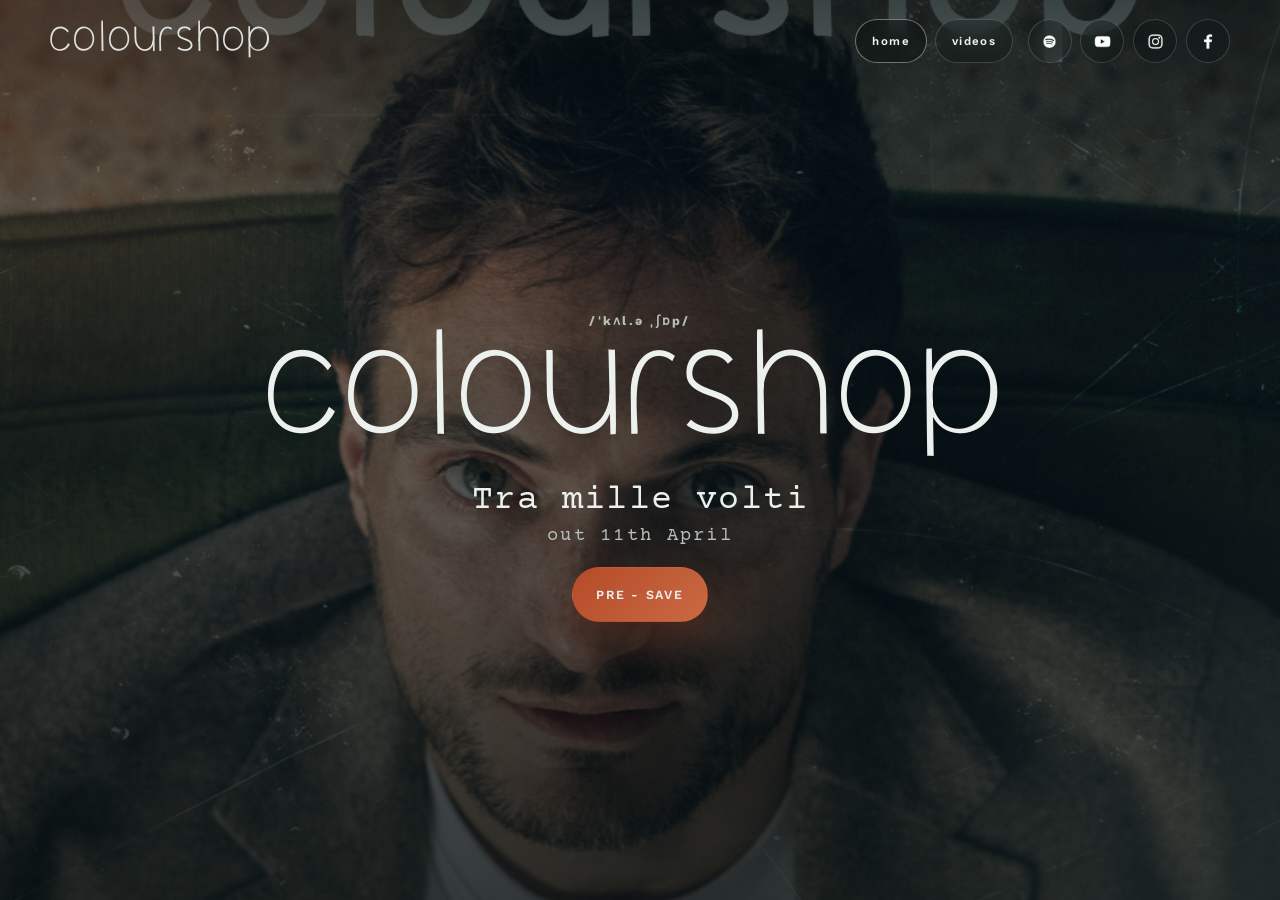
==== index.html @ e6c07dda "Initial commit" ====
<!doctype html>
<html lang="en">
  <head>
    <meta charset="utf-8">
    <meta name="viewport" content="width=device-width, initial-scale=1">
    <title>colourshop</title>
    <meta
      name="description"
      content="Official website for Colourshop. Listen, watch the videos, and follow on Spotify, YouTube, Instagram, and Facebook."
    >
    <meta property="og:title" content="colourshop">
    <meta
      property="og:description"
      content="Official website for Colourshop. Listen, watch the videos, and follow on Spotify, YouTube, Instagram, and Facebook."
    >
    <meta property="og:type" content="website">
    <meta property="og:image" content="assets/background.png">
    <link rel="icon" type="image/png" sizes="32x32" href="assets/favicon.png">
    <link rel="icon" href="assets/favicon.ico">
    <link rel="apple-touch-icon" href="assets/apple-touch-icon.png">
    <link rel="preconnect" href="https://fonts.googleapis.com">
    <link rel="preconnect" href="https://fonts.gstatic.com" crossorigin>
    <link
      href="https://fonts.googleapis.com/css2?family=Courier+Prime:wght@400;700&family=Work+Sans:wght@400;500;600;700&display=swap"
      rel="stylesheet"
    >
    <link rel="stylesheet" href="styles.css">
    <script src="site-data.js" defer></script>
    <script src="app.js" defer></script>
  </head>
  <body data-page="home">
    <div class="page-shell">
      <div class="page-background" aria-hidden="true"></div>
      <div class="page-wash" aria-hidden="true"></div>

      <header class="site-header">
        <a class="brand-mark js-brand-mark" href="index.html" aria-label="Go to home">colourshop</a>
        <div class="header-tools">
          <nav class="site-nav" aria-label="Primary">
            <a class="nav-link is-current" href="index.html">home</a>
            <a class="nav-link" href="videos.html">videos</a>
          </nav>
          <nav class="social-nav" aria-label="Social links">
            <ul class="social-list" id="social-list"></ul>
          </nav>
        </div>
      </header>

      <main class="home-grid" id="top">
        <section class="hero-copy">
          <p class="phonetic" id="hero-phonetic">/ˈskrambl/</p>

          <h1 class="hero-title" id="artist-name">colourshop</h1>
          <div class="release-inline" id="release-inline" hidden>
            <p class="release-inline-title" id="release-title">Tra mille volti</p>
            <p class="release-inline-date" id="release-date">out 11th April</p>
          </div>
          <div class="hero-actions">
            <a class="button button-primary" id="listen-link" href="#">pre - save </a>
<!--            <a class="button button-secondary" id="video-page-link" href="videos.html">watch videos</a>-->
            <p class="listen-note" id="listen-note" hidden></p>
          </div>
        </section>

<!--        <aside class="video-panel" aria-labelledby="video-panel-title">-->
<!--          <div class="video-panel-head">-->
<!--            <p class="panel-kicker">Watch</p>-->
<!--            <h2 class="panel-title" id="video-panel-title">Selected videos</h2>-->
<!--          </div>-->
<!--          <ul class="video-preview-list" id="video-preview-list"></ul>-->
<!--        </aside>-->
      </main>
    </div>
  </body>
</html>
---- styles.css ----
:root {
  --background-image: url("assets/background.png");
  --bg-950: #081114;
  --bg-900: #111a1d;
  --bg-850: #152225;
  --text-100: #edf1ee;
  --text-200: #d6dcd8;
  --text-300: #b8c0bc;
  --sage-500: #72817b;
  --rust-500: #b54a29;
  --rust-400: #ca6a43;
  --panel-fill: rgba(9, 15, 16, 0.58);
  --panel-border: rgba(237, 241, 238, 0.18);
  --shadow: 0 30px 80px rgba(0, 0, 0, 0.42);
  color-scheme: dark;
}

@font-face {
  font-family: "CAF Brewery";
  src: url("assets/fonts/caf-brewery.woff2") format("woff2");
  font-display: swap;
}

*,
*::before,
*::after {
  box-sizing: border-box;
}

html {
  scroll-behavior: smooth;
}

body {
  margin: 0;
  min-height: 100vh;
  font-family: "Work Sans", sans-serif;
  color: var(--text-100);
  background: var(--bg-950);
}

a {
  color: inherit;
}

.page-shell {
  position: relative;
  min-height: 100dvh;
  overflow: hidden;
}

.page-background,
.page-wash {
  position: fixed;
  inset: 0;
  pointer-events: none;
}

.page-background {
  background-image:
    linear-gradient(
      180deg,
      rgba(7, 12, 13, 0.76) 0%,
      rgba(8, 13, 14, 0.46) 24%,
      rgba(8, 14, 15, 0.82) 100%
    ),
    var(--background-image);
  background-position: center 34%;
  background-repeat: no-repeat;
  background-size: cover;
  transform: scale(1.06);
}

.page-wash {
  background:
    radial-gradient(circle at top left, rgba(202, 106, 67, 0.22), transparent 34%),
    radial-gradient(circle at bottom right, rgba(114, 129, 123, 0.16), transparent 28%);
}

.site-header {
  position: relative;
  z-index: 2;
  display: flex;
  align-items: center;
  justify-content: space-between;
  gap: 1.5rem;
  width: min(1180px, calc(100vw - 2.4rem));
  margin: 0 auto;
  padding: 1.2rem 0 0;
}

.brand-mark {
  text-decoration: none;
  font-family: "CAF Brewery", serif;
  font-size: clamp(2.3rem, 3.2vw, 3.6rem);
  line-height: 1;
  letter-spacing: 0.08em;
  text-transform: lowercase;
  color: rgba(237, 241, 238, 0.92);
}

.header-tools {
  display: flex;
  align-items: center;
  justify-content: flex-end;
  flex-wrap: wrap;
  gap: 0.9rem;
}

.site-nav {
  display: flex;
  align-items: center;
  gap: 0.5rem;
}

.nav-link,
.social-link {
  border: 1px solid rgba(237, 241, 238, 0.18);
  background: rgba(8, 13, 14, 0.24);
  backdrop-filter: blur(12px);
  transition:
    transform 180ms ease,
    border-color 180ms ease,
    background-color 180ms ease;
}

.nav-link {
  display: inline-flex;
  align-items: center;
  justify-content: center;
  min-height: 2.75rem;
  padding: 0.75rem 1rem;
  border-radius: 999px;
  text-decoration: none;
  text-transform: lowercase;
  letter-spacing: 0.12em;
  font-size: 0.72rem;
  font-weight: 600;
  color: var(--text-100);
}

.nav-link.is-current {
  border-color: rgba(237, 241, 238, 0.42);
  background: rgba(8, 13, 14, 0.42);
}

.nav-link:hover,
.nav-link:focus-visible,
.social-link:hover,
.social-link:focus-visible {
  transform: translateY(-1px);
  border-color: rgba(237, 241, 238, 0.42);
  background: rgba(8, 13, 14, 0.42);
}

.social-list {
  display: flex;
  flex-wrap: wrap;
  gap: 0.55rem;
  list-style: none;
  margin: 0;
  padding: 0;
}

.social-link {
  display: inline-flex;
  align-items: center;
  justify-content: center;
  width: 2.75rem;
  height: 2.75rem;
  border-radius: 999px;
  text-decoration: none;
}

.social-link img {
  width: 1.2rem;
  height: 1.2rem;
  object-fit: contain;
}

.home-grid,
.video-page {
  position: relative;
  z-index: 2;
  width: min(1180px, calc(100vw - 2.4rem));
  margin: 0 auto;
}

.home-grid {
  display: grid;
  place-items: center;
  min-height: calc(100dvh - 5.5rem);
  padding: 2rem 0 2.2rem;
}

.video-page {
  padding: 2rem 0 2.4rem;
}

.hero-copy {
  max-width: 60rem;
  padding: 0;
  text-align: center;
}

.phonetic,
.eyebrow,
.panel-kicker,
.video-preview-meta,
.video-card-meta {
  letter-spacing: 0.18em;
}

.phonetic {
  margin: 0 0 0.45rem;
  font-size: 0.78rem;
  font-weight: 700;
  color: var(--text-300);
}

.eyebrow,
.panel-kicker {
  margin: 0 0 1rem;
  font-size: 0.74rem;
  color: var(--text-300);
}

.hero-title,
.page-title,
.panel-title {
  margin: 0;
  font-family: "CAF Brewery", serif;
  font-weight: 400;
  line-height: 0.9;
  letter-spacing: 0.06em;
  text-transform: lowercase;
}

.hero-title {
  font-size: clamp(4.8rem, 12vw, 8.8rem);
  text-wrap: balance;
}

.release-inline {
  margin: 1.1rem 0 0;
}

.release-inline-title,
.release-inline-date {
  margin: 0;
  font-family: "Courier Prime", "Courier New", monospace;
  font-weight: 400;
  text-transform: none;
}

.release-inline-title {
  font-size: clamp(1.5rem, 3vw, 2.2rem);
  letter-spacing: 0.04em;
  color: var(--text-100);
}

.release-inline-date {
  margin-top: 0.3rem;
  font-size: clamp(0.98rem, 1.8vw, 1.18rem);
  letter-spacing: 0.12em;
  color: var(--text-300);
}

.page-title {
  font-size: clamp(4rem, 9vw, 6rem);
}

.panel-title {
  font-size: 2.2rem;
}

.hero-text {
  max-width: 34rem;
  margin: 1.15rem 0 0;
  margin-inline: auto;
  font-size: 1rem;
  line-height: 1.75;
  color: var(--text-200);
}

.page-text {
  max-width: 40rem;
  margin: 1rem 0 0;
  font-size: 1rem;
  line-height: 1.75;
  color: var(--text-200);
}

.hero-actions {
  display: flex;
  flex-wrap: wrap;
  justify-content: center;
  gap: 0.85rem;
  margin-top: 1.35rem;
}

.button {
  display: inline-flex;
  align-items: center;
  justify-content: center;
  min-height: 3.4rem;
  padding: 0.9rem 1.45rem;
  border-radius: 999px;
  border: 1px solid transparent;
  text-decoration: none;
  text-transform: uppercase;
  letter-spacing: 0.14em;
  font-size: 0.78rem;
  font-weight: 600;
  color: var(--text-100);
  transition:
    transform 180ms ease,
    border-color 180ms ease,
    box-shadow 180ms ease,
    filter 180ms ease,
    background-color 180ms ease;
}

.button-primary {
  background: linear-gradient(135deg, var(--rust-500), var(--rust-400));
  box-shadow: 0 18px 40px rgba(181, 74, 41, 0.28);
}

.button-secondary {
  border-color: rgba(237, 241, 238, 0.2);
  background: rgba(8, 13, 14, 0.24);
  backdrop-filter: blur(12px);
}

.button:hover,
.button:focus-visible {
  transform: translateY(-1px);
}

.button-primary:hover,
.button-primary:focus-visible {
  box-shadow: 0 22px 50px rgba(181, 74, 41, 0.34);
  filter: saturate(1.06);
}

.button-secondary:hover,
.button-secondary:focus-visible {
  border-color: rgba(237, 241, 238, 0.42);
  background: rgba(8, 13, 14, 0.42);
}

.button.is-disabled {
  cursor: not-allowed;
  opacity: 0.8;
  pointer-events: none;
}

.listen-note {
  flex-basis: 100%;
  max-width: 26rem;
  margin: 0.8rem 0 0;
  margin-inline: auto;
  font-size: 0.88rem;
  line-height: 1.6;
  text-align: center;
  color: var(--text-300);
}

.video-panel {
  padding: 1.4rem;
  border: 1px solid var(--panel-border);
  border-radius: 1.6rem;
  background: var(--panel-fill);
  backdrop-filter: blur(18px) saturate(130%);
  box-shadow: var(--shadow);
}

.video-panel-head {
  margin-bottom: 1rem;
}

.video-preview-list {
  display: grid;
  gap: 0.75rem;
  list-style: none;
  margin: 0;
  padding: 0;
}

.video-preview-link {
  display: grid;
  gap: 0.35rem;
  padding: 0.95rem 1rem;
  border: 1px solid rgba(237, 241, 238, 0.12);
  border-radius: 1.1rem;
  text-decoration: none;
  background: rgba(255, 255, 255, 0.03);
  transition:
    transform 180ms ease,
    border-color 180ms ease,
    background-color 180ms ease;
}

.video-preview-link:hover,
.video-preview-link:focus-visible {
  transform: translateX(3px);
  border-color: rgba(202, 106, 67, 0.55);
  background: rgba(255, 255, 255, 0.06);
}

.video-preview-title,
.video-card-title {
  margin: 0;
  font-size: 1rem;
  font-weight: 600;
  line-height: 1.45;
}

.video-preview-meta,
.video-card-meta {
  margin: 0;
  font-size: 0.68rem;
  text-transform: uppercase;
  color: var(--text-300);
}

.video-page-copy {
  max-width: 40rem;
  margin-bottom: 1.45rem;
}

.video-grid {
  display: grid;
  grid-template-columns: repeat(2, minmax(0, 1fr));
  gap: 1.3rem;
}

.video-card {
  overflow: hidden;
  border: 1px solid var(--panel-border);
  border-radius: 1.45rem;
  background: var(--panel-fill);
  backdrop-filter: blur(18px) saturate(130%);
  box-shadow: var(--shadow);
}

.video-card-body {
  display: grid;
  gap: 0.55rem;
  padding: 1rem 1rem 0.85rem;
}

.video-card-link {
  display: inline-flex;
  width: fit-content;
  text-decoration: none;
  text-transform: uppercase;
  letter-spacing: 0.14em;
  font-size: 0.68rem;
  color: var(--rust-400);
}

.video-frame {
  aspect-ratio: 16 / 9;
  border-top: 1px solid rgba(237, 241, 238, 0.1);
  background: #000;
}

.video-frame iframe {
  width: 100%;
  height: 100%;
  border: 0;
}

.sr-only {
  position: absolute;
  width: 1px;
  height: 1px;
  padding: 0;
  margin: -1px;
  overflow: hidden;
  clip: rect(0, 0, 0, 0);
  white-space: nowrap;
  border: 0;
}

@media (max-width: 960px) {
  .site-header {
    flex-direction: column;
    align-items: flex-start;
  }

  .header-tools {
    justify-content: flex-start;
  }

  .home-grid {
    align-items: start;
    min-height: auto;
    padding: 1.5rem 0 2rem;
  }

  .hero-copy {
    max-width: none;
    padding-top: 1rem;
  }

  .video-panel {
    width: 100%;
  }

  .video-grid {
    grid-template-columns: 1fr;
  }
}

@media (max-width: 640px) {
  .site-header,
  .home-grid,
  .video-page {
    width: min(100vw - 1.4rem, 100%);
  }

  .site-header {
    padding-top: 1rem;
  }

  .site-nav,
  .social-list {
    gap: 0.5rem;
  }

  .nav-link {
    min-height: 2.55rem;
    padding-inline: 0.85rem;
    font-size: 0.68rem;
  }

  .social-link {
    width: 2.55rem;
    height: 2.55rem;
  }

  .social-link img {
    width: 1.05rem;
    height: 1.05rem;
  }

  .hero-text {
    font-size: 0.96rem;
    line-height: 1.68;
  }

  .hero-title {
    font-size: clamp(3.4rem, 18vw, 5.8rem);
    letter-spacing: 0.04em;
  }

  .page-title {
    font-size: clamp(3.2rem, 16vw, 5rem);
    letter-spacing: 0.04em;
  }

  .page-text {
    font-size: 0.94rem;
    line-height: 1.68;
  }

  .video-panel {
    padding: 1rem;
    border-radius: 1.2rem;
  }

  .video-card {
    border-radius: 1.2rem;
  }
}
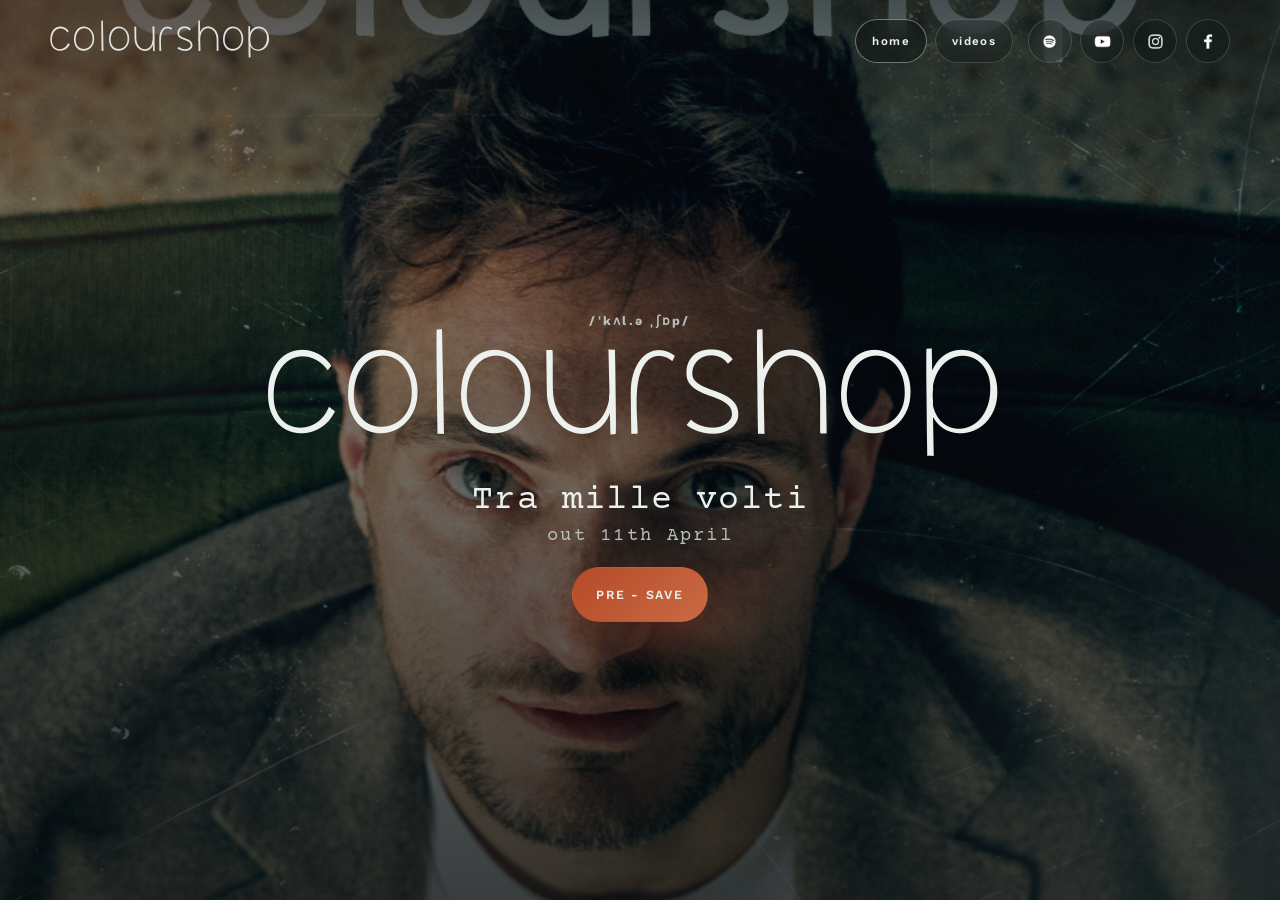
==== commit 45fde32c: "new version" ====
--- a/index.html
+++ b/index.html
@@ -4,17 +4,32 @@
     <meta charset="utf-8">
     <meta name="viewport" content="width=device-width, initial-scale=1">
     <title>colourshop</title>
+    <link rel="canonical" href="https://colourshopmusic.com/">
     <meta
       name="description"
       content="Official website for Colourshop. Listen, watch the videos, and follow on Spotify, YouTube, Instagram, and Facebook."
     >
+    <meta name="theme-color" content="#081114">
     <meta property="og:title" content="colourshop">
     <meta
       property="og:description"
       content="Official website for Colourshop. Listen, watch the videos, and follow on Spotify, YouTube, Instagram, and Facebook."
     >
     <meta property="og:type" content="website">
-    <meta property="og:image" content="assets/background.png">
+    <meta property="og:site_name" content="colourshop">
+    <meta property="og:url" content="https://colourshopmusic.com/">
+    <meta property="og:image" content="https://colourshopmusic.com/assets/share-preview.png">
+    <meta property="og:image:width" content="1200">
+    <meta property="og:image:height" content="630">
+    <meta property="og:image:alt" content="colourshop official music site">
+    <meta name="twitter:card" content="summary_large_image">
+    <meta name="twitter:title" content="colourshop">
+    <meta
+      name="twitter:description"
+      content="Official website for Colourshop. Listen, watch the videos, and follow on Spotify, YouTube, Instagram, and Facebook."
+    >
+    <meta name="twitter:image" content="https://colourshopmusic.com/assets/share-preview.png">
+    <meta name="twitter:image:alt" content="colourshop official music site">
     <link rel="icon" type="image/png" sizes="32x32" href="assets/favicon.png">
     <link rel="icon" href="assets/favicon.ico">
     <link rel="apple-touch-icon" href="assets/apple-touch-icon.png">
@@ -35,7 +50,21 @@
 
       <header class="site-header">
         <a class="brand-mark js-brand-mark" href="index.html" aria-label="Go to home">colourshop</a>
-        <div class="header-tools">
+        <button
+          class="menu-toggle"
+          type="button"
+          aria-label="Toggle menu"
+          aria-controls="header-menu"
+          aria-expanded="false"
+        >
+          <span class="menu-toggle-label">menu</span>
+          <span class="menu-toggle-icon" aria-hidden="true">
+            <span></span>
+            <span></span>
+            <span></span>
+          </span>
+        </button>
+        <div class="header-tools" id="header-menu">
           <nav class="site-nav" aria-label="Primary">
             <a class="nav-link is-current" href="index.html">home</a>
             <a class="nav-link" href="videos.html">videos</a>
@@ -48,12 +77,14 @@
 
       <main class="home-grid" id="top">
         <section class="hero-copy">
-          <p class="phonetic" id="hero-phonetic">/ˈskrambl/</p>
+          <div class="hero-copy-main">
+            <p class="phonetic" id="hero-phonetic">/ˈskrambl/</p>
 
-          <h1 class="hero-title" id="artist-name">colourshop</h1>
-          <div class="release-inline" id="release-inline" hidden>
-            <p class="release-inline-title" id="release-title">Tra mille volti</p>
-            <p class="release-inline-date" id="release-date">out 11th April</p>
+            <h1 class="hero-title" id="artist-name">colourshop</h1>
+            <div class="release-inline" id="release-inline" hidden>
+              <p class="release-inline-title" id="release-title">Tra mille volti</p>
+              <p class="release-inline-date" id="release-date">out 11th April</p>
+            </div>
           </div>
           <div class="hero-actions">
             <a class="button button-primary" id="listen-link" href="#">pre - save </a>
--- a/styles.css
+++ b/styles.css
@@ -39,6 +39,10 @@
   background: var(--bg-950);
 }
 
+body.menu-open {
+  overflow: hidden;
+}
+
 a {
   color: inherit;
 }
@@ -99,6 +103,69 @@
   color: rgba(237, 241, 238, 0.92);
 }
 
+.menu-toggle {
+  display: none;
+  align-items: center;
+  gap: 0.7rem;
+  min-height: 2.75rem;
+  padding: 0.72rem 0.95rem 0.72rem 1rem;
+  border: 1px solid rgba(237, 241, 238, 0.18);
+  border-radius: 999px;
+  background: rgba(8, 13, 14, 0.24);
+  color: var(--text-100);
+  font: inherit;
+  text-transform: lowercase;
+  letter-spacing: 0.12em;
+  font-size: 0.72rem;
+  font-weight: 600;
+  cursor: pointer;
+  backdrop-filter: blur(12px);
+  transition:
+    transform 180ms ease,
+    border-color 180ms ease,
+    background-color 180ms ease;
+}
+
+.menu-toggle:hover,
+.menu-toggle:focus-visible {
+  transform: translateY(-1px);
+  border-color: rgba(237, 241, 238, 0.42);
+  background: rgba(8, 13, 14, 0.42);
+}
+
+.menu-toggle-label {
+  line-height: 1;
+}
+
+.menu-toggle-icon {
+  display: grid;
+  gap: 0.24rem;
+}
+
+.menu-toggle-icon span {
+  display: block;
+  width: 1rem;
+  height: 2px;
+  border-radius: 999px;
+  background: currentColor;
+  transform-origin: center;
+  transition:
+    transform 180ms ease,
+    opacity 180ms ease;
+}
+
+.site-header.menu-open .menu-toggle-icon span:nth-child(1) {
+  transform: translateY(6px) rotate(45deg);
+}
+
+.site-header.menu-open .menu-toggle-icon span:nth-child(2) {
+  opacity: 0;
+}
+
+.site-header.menu-open .menu-toggle-icon span:nth-child(3) {
+  transform: translateY(-6px) rotate(-45deg);
+}
+
 .header-tools {
   display: flex;
   align-items: center;
@@ -198,9 +265,16 @@
 }
 
 .hero-copy {
+  display: grid;
+  justify-items: center;
   max-width: 60rem;
   padding: 0;
   text-align: center;
+}
+
+.hero-copy-main {
+  display: grid;
+  justify-items: center;
 }
 
 .phonetic,
@@ -486,23 +560,15 @@
 
 @media (max-width: 960px) {
   .site-header {
-    flex-direction: column;
-    align-items: flex-start;
-  }
-
-  .header-tools {
-    justify-content: flex-start;
+    gap: 1rem;
   }
 
   .home-grid {
-    align-items: start;
-    min-height: auto;
     padding: 1.5rem 0 2rem;
   }
 
   .hero-copy {
-    max-width: none;
-    padding-top: 1rem;
+    max-width: min(100%, 44rem);
   }
 
   .video-panel {
@@ -514,7 +580,7 @@
   }
 }
 
-@media (max-width: 640px) {
+@media (max-width: 720px) {
   .site-header,
   .home-grid,
   .video-page {
@@ -522,23 +588,73 @@
   }
 
   .site-header {
+    align-items: center;
+    gap: 0.9rem;
     padding-top: 1rem;
   }
 
-  .site-nav,
-  .social-list {
-    gap: 0.5rem;
+  .brand-mark {
+    font-size: clamp(2rem, 13vw, 3rem);
+  }
+
+  .menu-toggle {
+    display: inline-flex;
+  }
+
+  .header-tools {
+    position: absolute;
+    top: calc(100% + 0.75rem);
+    right: 0;
+    left: 0;
+    display: grid;
+    justify-items: stretch;
+    gap: 0.95rem;
+    padding: 1rem;
+    border: 1px solid var(--panel-border);
+    border-radius: 1.35rem;
+    background: rgba(8, 13, 14, 0.9);
+    backdrop-filter: blur(20px) saturate(150%);
+    box-shadow: var(--shadow);
+    opacity: 0;
+    visibility: hidden;
+    pointer-events: none;
+    transform: translateY(-0.6rem);
+    transition:
+      opacity 180ms ease,
+      transform 180ms ease,
+      visibility 180ms ease;
+  }
+
+  .site-header.menu-open .header-tools {
+    opacity: 1;
+    visibility: visible;
+    pointer-events: auto;
+    transform: translateY(0);
+  }
+
+  .site-nav {
+    display: grid;
+    gap: 0.55rem;
   }
 
   .nav-link {
-    min-height: 2.55rem;
+    width: 100%;
+    min-height: 2.95rem;
     padding-inline: 0.85rem;
     font-size: 0.68rem;
   }
 
+  .social-list {
+    display: grid;
+    grid-template-columns: repeat(4, minmax(0, 1fr));
+    gap: 0.5rem;
+  }
+
   .social-link {
-    width: 2.55rem;
-    height: 2.55rem;
+    width: 100%;
+    height: auto;
+    min-height: 2.8rem;
+    aspect-ratio: 1;
   }
 
   .social-link img {
@@ -546,6 +662,25 @@
     height: 1.05rem;
   }
 
+  .home-grid {
+    place-items: stretch;
+    min-height: calc(100dvh - 5rem);
+    padding: 0.75rem 0 0.5rem;
+  }
+
+  .hero-copy {
+    display: flex;
+    flex-direction: column;
+    justify-content: flex-start;
+    max-width: none;
+    min-height: calc(100dvh - 6.3rem);
+    padding-top: clamp(2.2rem, 9vh, 4.5rem);
+  }
+
+  .hero-copy-main {
+    width: 100%;
+  }
+
   .hero-text {
     font-size: 0.96rem;
     line-height: 1.68;
@@ -566,6 +701,17 @@
     line-height: 1.68;
   }
 
+  .hero-actions {
+    width: 100%;
+    margin-top: auto;
+    padding-top: clamp(3rem, 18vh, 7rem);
+    padding-bottom: clamp(1.4rem, 8vh, 3rem);
+  }
+
+  .button {
+    width: min(100%, 19rem);
+  }
+
   .video-panel {
     padding: 1rem;
     border-radius: 1.2rem;
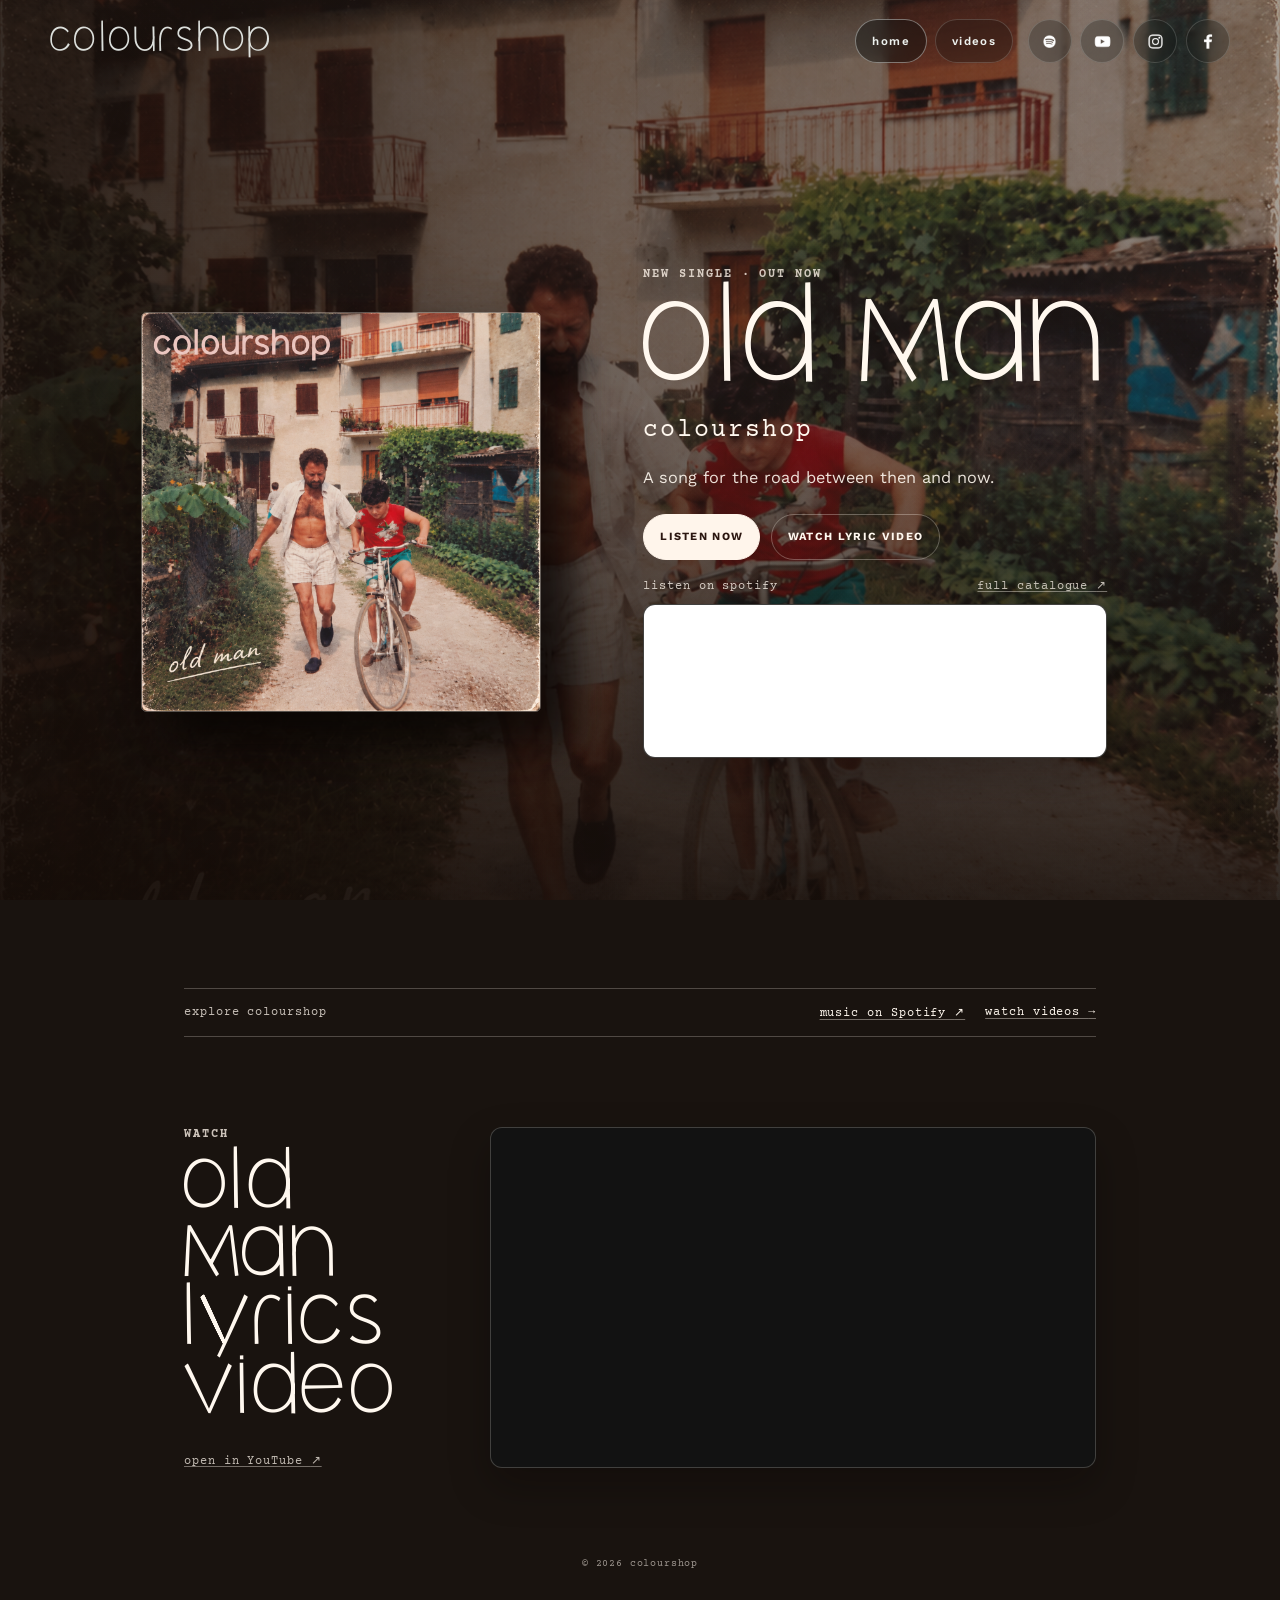
==== commit abf386aa: "Make Old Man the homepage release spotlight" ====
--- a/index.html
+++ b/index.html
@@ -3,33 +3,31 @@
   <head>
     <meta charset="utf-8">
     <meta name="viewport" content="width=device-width, initial-scale=1">
-    <title>colourshop</title>
+    <title>colourshop — Old Man</title>
     <link rel="canonical" href="https://colourshopmusic.com/">
     <meta
       name="description"
-      content="Official website for Colourshop. Listen, watch the videos, and follow on Spotify, YouTube, Instagram, and Facebook."
+      content="Listen to Old Man, the new single by colourshop, and explore the music and videos."
     >
     <meta name="theme-color" content="#081114">
-    <meta property="og:title" content="colourshop">
+    <meta property="og:title" content="Old Man — colourshop">
     <meta
       property="og:description"
-      content="Official website for Colourshop. Listen, watch the videos, and follow on Spotify, YouTube, Instagram, and Facebook."
+      content="Listen to Old Man, the new single by colourshop, and explore the music and videos."
     >
     <meta property="og:type" content="website">
     <meta property="og:site_name" content="colourshop">
     <meta property="og:url" content="https://colourshopmusic.com/">
-    <meta property="og:image" content="https://colourshopmusic.com/assets/share-preview.png">
-    <meta property="og:image:width" content="1200">
-    <meta property="og:image:height" content="630">
-    <meta property="og:image:alt" content="colourshop official music site">
+    <meta property="og:image" content="https://colourshopmusic.com/assets/old-man/cover.png">
+    <meta property="og:image:alt" content="Old Man single artwork by colourshop">
     <meta name="twitter:card" content="summary_large_image">
-    <meta name="twitter:title" content="colourshop">
+    <meta name="twitter:title" content="Old Man — colourshop">
     <meta
       name="twitter:description"
-      content="Official website for Colourshop. Listen, watch the videos, and follow on Spotify, YouTube, Instagram, and Facebook."
+      content="Listen to Old Man, the new single by colourshop, and explore the music and videos."
     >
-    <meta name="twitter:image" content="https://colourshopmusic.com/assets/share-preview.png">
-    <meta name="twitter:image:alt" content="colourshop official music site">
+    <meta name="twitter:image" content="https://colourshopmusic.com/assets/old-man/cover.png">
+    <meta name="twitter:image:alt" content="Old Man single artwork by colourshop">
     <link rel="icon" type="image/png" sizes="32x32" href="assets/favicon.png">
     <link rel="icon" href="assets/favicon.ico">
     <link rel="apple-touch-icon" href="assets/apple-touch-icon.png">
@@ -43,10 +41,12 @@
     <script src="site-data.js" defer></script>
     <script src="app.js" defer></script>
   </head>
-  <body data-page="home">
-    <div class="page-shell">
-      <div class="page-background" aria-hidden="true"></div>
-      <div class="page-wash" aria-hidden="true"></div>
+  <body data-page="home" class="home-release-page">
+    <div class="page-shell home-release-shell">
+      <video class="home-release-video" autoplay muted loop playsinline poster="assets/old-man/cover.png" aria-hidden="true">
+        <source src="assets/old-man/cyclist-loop.mp4" type="video/mp4">
+      </video>
+      <div class="home-release-overlay" aria-hidden="true"></div>
 
       <header class="site-header">
         <a class="brand-mark js-brand-mark" href="index.html" aria-label="Go to home">colourshop</a>
@@ -75,31 +75,69 @@
         </div>
       </header>
 
-      <main class="home-grid" id="top">
-        <section class="hero-copy">
-          <div class="hero-copy-main">
-            <p class="phonetic" id="hero-phonetic">/ˈskrambl/</p>
+      <main class="home-release-home" id="top">
+        <section class="home-release-hero" aria-labelledby="home-release-title">
+          <div class="home-release-art-wrap">
+            <img class="home-release-art" src="assets/old-man/cover.png" width="1254" height="1254" alt="Old Man single artwork by colourshop">
+          </div>
 
-            <h1 class="hero-title" id="artist-name">colourshop</h1>
-            <div class="release-inline" id="release-inline" hidden>
-              <p class="release-inline-title" id="release-title">Tra mille volti</p>
-              <p class="release-inline-date" id="release-date">out 11th April</p>
+          <div class="home-release-details">
+            <p class="home-release-eyebrow">new single · out now</p>
+            <h1 id="home-release-title">Old Man</h1>
+            <p class="home-release-artist">colourshop</p>
+            <p class="home-release-copy">A song for the road between then and now.</p>
+
+            <div class="home-release-actions">
+              <a class="home-release-action is-primary" href="#listen">listen now</a>
+              <a class="home-release-action" href="#watch">watch lyric video</a>
             </div>
-          </div>
-          <div class="hero-actions">
-            <a class="button button-primary" id="listen-link" href="#">pre - save </a>
-<!--            <a class="button button-secondary" id="video-page-link" href="videos.html">watch videos</a>-->
-            <p class="listen-note" id="listen-note" hidden></p>
+
+            <section class="home-release-listening" id="listen" aria-labelledby="home-spotify-title">
+              <div class="home-release-heading">
+                <p id="home-spotify-title">listen on spotify</p>
+                <a href="https://open.spotify.com/artist/0mDYPJAtrPMVGoYizV9H5j" target="_blank" rel="noreferrer">full catalogue <span aria-hidden="true">↗</span></a>
+              </div>
+              <div class="home-release-spotify-player">
+                <iframe
+                  title="Old Man by colourshop on Spotify"
+                  src="https://open.spotify.com/embed/album/6I6EpxEYheYLh1aJwRN8vB?utm_source=generator&theme=0"
+                  width="100%"
+                  height="152"
+                  loading="eager"
+                  allow="autoplay; clipboard-write; encrypted-media; fullscreen; picture-in-picture"
+                ></iframe>
+              </div>
+            </section>
           </div>
         </section>
 
-<!--        <aside class="video-panel" aria-labelledby="video-panel-title">-->
-<!--          <div class="video-panel-head">-->
-<!--            <p class="panel-kicker">Watch</p>-->
-<!--            <h2 class="panel-title" id="video-panel-title">Selected videos</h2>-->
-<!--          </div>-->
-<!--          <ul class="video-preview-list" id="video-preview-list"></ul>-->
-<!--        </aside>-->
+        <section class="home-release-explore" aria-label="Explore colourshop">
+          <p>explore colourshop</p>
+          <div>
+            <a href="https://open.spotify.com/artist/0mDYPJAtrPMVGoYizV9H5j" target="_blank" rel="noreferrer">music on Spotify <span aria-hidden="true">↗</span></a>
+            <a href="videos.html">watch videos <span aria-hidden="true">→</span></a>
+          </div>
+        </section>
+
+        <section class="home-release-watch" id="watch" aria-labelledby="home-youtube-title">
+          <div class="home-release-watch-copy">
+            <p class="home-release-eyebrow">watch</p>
+            <h2 id="home-youtube-title">Old Man<br>lyrics video</h2>
+            <a href="https://youtu.be/1fKq2vUXxnk?is=Atu0GSUDXbwMgeT8" target="_blank" rel="noreferrer">open in YouTube <span aria-hidden="true">↗</span></a>
+          </div>
+          <div class="home-release-youtube-player">
+            <iframe
+              title="Old Man by colourshop on YouTube"
+              src="https://www.youtube-nocookie.com/embed/1fKq2vUXxnk?rel=0"
+              loading="lazy"
+              allow="accelerometer; autoplay; clipboard-write; encrypted-media; gyroscope; picture-in-picture; web-share"
+              referrerpolicy="strict-origin-when-cross-origin"
+              allowfullscreen
+            ></iframe>
+          </div>
+        </section>
+
+        <p class="home-release-footer">© 2026 colourshop</p>
       </main>
     </div>
   </body>
--- a/styles.css
+++ b/styles.css
@@ -53,6 +53,22 @@
   overflow: hidden;
 }
 
+.page-shell::after {
+  content: "";
+  position: fixed;
+  inset: 0;
+  z-index: 3;
+  pointer-events: none;
+  background: rgba(5, 9, 10, 0.54);
+  backdrop-filter: blur(10px);
+  opacity: 0;
+  transition: opacity 180ms ease;
+}
+
+body.menu-open .page-shell::after {
+  opacity: 1;
+}
+
 .page-background,
 .page-wash {
   position: fixed;
@@ -83,7 +99,7 @@
 
 .site-header {
   position: relative;
-  z-index: 2;
+  z-index: 5;
   display: flex;
   align-items: center;
   justify-content: space-between;
@@ -264,6 +280,675 @@
   padding: 2rem 0 2.4rem;
 }
 
+.song-landing {
+  position: relative;
+  z-index: 2;
+  display: flex;
+  flex-direction: column;
+  align-items: center;
+  justify-content: center;
+  width: min(34rem, calc(100vw - 2.4rem));
+  min-height: 100dvh;
+  margin: 0 auto;
+  padding: 1.6rem 0 2.4rem;
+}
+
+.song-brand {
+  align-self: flex-start;
+  margin-bottom: clamp(1.5rem, 8vh, 4rem);
+}
+
+.song-card {
+  width: min(100%, 32rem);
+  padding: 1.4rem;
+  border: 1px solid var(--panel-border);
+  border-radius: 1.7rem;
+  background: rgba(8, 13, 14, 0.7);
+  backdrop-filter: blur(20px) saturate(135%);
+  box-shadow: var(--shadow);
+}
+
+.song-page-kicker,
+.song-link-meta {
+  letter-spacing: 0.18em;
+}
+
+.song-page-kicker {
+  margin: 0;
+  font-size: 0.72rem;
+  font-weight: 700;
+  text-transform: uppercase;
+  color: var(--text-300);
+}
+
+.song-link-title {
+  margin: 0.5rem 0 0;
+  font-family: "CAF Brewery", serif;
+  font-size: clamp(4.2rem, 12vw, 6.1rem);
+  font-weight: 400;
+  line-height: 0.9;
+  letter-spacing: 0.05em;
+  text-transform: lowercase;
+}
+
+.song-link-copy {
+  margin: 1rem 0 0;
+  font-size: 1rem;
+  line-height: 1.7;
+  color: var(--text-200);
+}
+
+.song-preview {
+  margin-top: 1.2rem;
+  overflow: hidden;
+  border: 1px solid rgba(237, 241, 238, 0.12);
+  border-radius: 1.25rem;
+  background: rgba(255, 255, 255, 0.03);
+}
+
+.song-preview iframe {
+  display: block;
+  width: 100%;
+  min-height: 152px;
+  border: 0;
+}
+
+.song-link-list {
+  display: grid;
+  gap: 0.8rem;
+  margin-top: 1.2rem;
+}
+
+.song-link-button {
+  display: grid;
+  gap: 0.28rem;
+  padding: 1rem 1.05rem;
+  border: 1px solid rgba(237, 241, 238, 0.15);
+  border-radius: 1.2rem;
+  text-decoration: none;
+  background: rgba(255, 255, 255, 0.03);
+  transition:
+    transform 180ms ease,
+    border-color 180ms ease,
+    background-color 180ms ease,
+    box-shadow 180ms ease;
+}
+
+.song-link-button:hover,
+.song-link-button:focus-visible {
+  transform: translateY(-2px);
+  border-color: rgba(237, 241, 238, 0.34);
+  background: rgba(255, 255, 255, 0.06);
+}
+
+.song-link-button.is-primary {
+  border-color: rgba(202, 106, 67, 0.38);
+  background: linear-gradient(135deg, rgba(181, 74, 41, 0.22), rgba(202, 106, 67, 0.16));
+  box-shadow: 0 18px 36px rgba(181, 74, 41, 0.18);
+}
+
+.song-link-label {
+  font-size: 0.8rem;
+  font-weight: 700;
+  letter-spacing: 0.14em;
+  text-transform: uppercase;
+}
+
+.song-link-meta {
+  font-size: 0.66rem;
+  text-transform: uppercase;
+  color: var(--text-300);
+}
+
+.song-link-note {
+  margin: 1rem 0 0;
+  font-size: 0.84rem;
+  line-height: 1.65;
+  color: var(--text-300);
+}
+
+/* Old Man release page */
+.oldman-page {
+  background: #19130f;
+}
+
+.oldman-landing {
+  position: relative;
+  isolation: isolate;
+  display: flex;
+  flex-direction: column;
+  min-height: 100dvh;
+  overflow: hidden;
+  color: #fff8ef;
+}
+
+.oldman-video,
+.oldman-overlay {
+  position: fixed;
+  inset: 0;
+  width: 100%;
+  height: 100%;
+}
+
+.oldman-video {
+  z-index: -2;
+  object-fit: cover;
+  object-position: center;
+}
+
+.oldman-overlay {
+  z-index: -1;
+  background:
+    linear-gradient(90deg, rgba(22, 13, 8, 0.84) 0%, rgba(22, 13, 8, 0.53) 49%, rgba(22, 13, 8, 0.31) 100%),
+    linear-gradient(0deg, rgba(16, 10, 7, 0.55), transparent 50%);
+}
+
+.oldman-brand {
+  position: relative;
+  z-index: 1;
+  width: min(1180px, calc(100vw - 3rem));
+  margin: 0 auto;
+  padding-top: 1.55rem;
+  color: #fff7ee;
+  font-family: "CAF Brewery", serif;
+  font-size: clamp(2.25rem, 4vw, 3.6rem);
+  line-height: 1;
+  letter-spacing: 0.08em;
+  text-decoration: none;
+}
+
+.oldman-content {
+  display: grid;
+  grid-template-columns: minmax(13rem, 23rem) minmax(16rem, 31rem);
+  align-items: center;
+  gap: clamp(2rem, 7vw, 6rem);
+  width: min(1050px, calc(100vw - 3rem));
+  margin: auto;
+  padding: 2rem 0 3rem;
+}
+
+.oldman-art-wrap {
+  position: relative;
+  aspect-ratio: 1 / 1;
+}
+
+.oldman-art-wrap::after {
+  content: "";
+  position: absolute;
+  inset: 6% -7% -7% 7%;
+  z-index: -1;
+  border-radius: 0.25rem;
+  background: rgba(12, 7, 5, 0.62);
+  filter: blur(14px);
+}
+
+.oldman-art {
+  display: block;
+  width: 100%;
+  height: 100%;
+  aspect-ratio: 1 / 1;
+  object-fit: cover;
+  border: 1px solid rgba(255, 247, 238, 0.28);
+  border-radius: 0.25rem;
+  box-shadow: 0 2rem 4.5rem rgba(7, 4, 2, 0.5);
+}
+
+.oldman-details {
+  max-width: 31rem;
+}
+
+.oldman-eyebrow,
+.oldman-artist,
+.oldman-spotify-heading,
+.oldman-spotify-catalogue > p,
+.oldman-footer {
+  font-family: "Courier Prime", "Courier New", monospace;
+}
+
+/* Home page release spotlight */
+.home-release-page {
+  background: #19130f;
+}
+
+.home-release-shell {
+  isolation: isolate;
+  color: #fff8ef;
+}
+
+.home-release-video,
+.home-release-overlay {
+  position: fixed;
+  inset: 0;
+  width: 100%;
+  height: 100%;
+}
+
+.home-release-video {
+  z-index: -2;
+  object-fit: cover;
+  object-position: center;
+}
+
+.home-release-overlay {
+  z-index: -1;
+  background:
+    linear-gradient(90deg, rgba(22, 13, 8, 0.86) 0%, rgba(22, 13, 8, 0.58) 48%, rgba(22, 13, 8, 0.38) 100%),
+    linear-gradient(0deg, rgba(16, 10, 7, 0.8), transparent 55%);
+}
+
+.home-release-header .nav-link,
+.home-release-header .social-link,
+.home-release-header .menu-toggle {
+  border-color: rgba(255, 247, 238, 0.2);
+  background: rgba(22, 13, 8, 0.32);
+  color: #fff8ef;
+}
+
+.home-release-header .nav-link.is-current,
+.home-release-header .nav-link:hover,
+.home-release-header .nav-link:focus-visible,
+.home-release-header .social-link:hover,
+.home-release-header .social-link:focus-visible,
+.home-release-header .menu-toggle:hover,
+.home-release-header .menu-toggle:focus-visible {
+  border-color: rgba(255, 247, 238, 0.48);
+  background: rgba(22, 13, 8, 0.58);
+}
+
+.home-release-home {
+  position: relative;
+  z-index: 2;
+  width: min(1080px, calc(100vw - 3rem));
+  margin: 0 auto;
+  padding: clamp(2.5rem, 7vh, 5.5rem) 0 1.4rem;
+}
+
+.home-release-hero {
+  display: grid;
+  grid-template-columns: minmax(15rem, 25rem) minmax(18rem, 31rem);
+  align-items: center;
+  justify-content: center;
+  gap: clamp(2.5rem, 8vw, 7rem);
+  min-height: calc(100dvh - 8rem);
+}
+
+.home-release-art-wrap {
+  position: relative;
+  aspect-ratio: 1;
+}
+
+.home-release-art-wrap::after {
+  content: "";
+  position: absolute;
+  inset: 7% -8% -8% 8%;
+  z-index: -1;
+  border-radius: 0.35rem;
+  background: rgba(12, 7, 5, 0.66);
+  filter: blur(16px);
+}
+
+.home-release-art {
+  display: block;
+  width: 100%;
+  height: 100%;
+  object-fit: cover;
+  border: 1px solid rgba(255, 247, 238, 0.3);
+  border-radius: 0.35rem;
+  box-shadow: 0 2rem 4.5rem rgba(7, 4, 2, 0.52);
+}
+
+.home-release-details {
+  max-width: 31rem;
+}
+
+.home-release-eyebrow,
+.home-release-artist,
+.home-release-heading,
+.home-release-explore,
+.home-release-footer {
+  font-family: "Courier Prime", "Courier New", monospace;
+}
+
+.home-release-eyebrow {
+  margin: 0;
+  color: rgba(255, 245, 235, 0.78);
+  font-size: 0.76rem;
+  font-weight: 700;
+  letter-spacing: 0.16em;
+  text-transform: uppercase;
+}
+
+.home-release-details h1 {
+  margin: 0.75rem 0 0;
+  font-family: "CAF Brewery", serif;
+  font-size: clamp(4.8rem, 11vw, 8.4rem);
+  font-weight: 400;
+  line-height: 0.82;
+  letter-spacing: 0.035em;
+  text-transform: lowercase;
+}
+
+.home-release-artist {
+  margin: 0.9rem 0 0;
+  font-size: clamp(1.15rem, 2.2vw, 1.55rem);
+  letter-spacing: 0.08em;
+}
+
+.home-release-copy {
+  max-width: 27rem;
+  margin: 1.3rem 0 0;
+  color: rgba(255, 248, 240, 0.9);
+  font-size: 1.02rem;
+  line-height: 1.6;
+}
+
+.home-release-actions {
+  display: flex;
+  flex-wrap: wrap;
+  gap: 0.65rem;
+  margin-top: 1.4rem;
+}
+
+.home-release-action {
+  display: inline-flex;
+  align-items: center;
+  justify-content: center;
+  min-height: 2.9rem;
+  padding: 0.75rem 1rem;
+  border: 1px solid rgba(255, 247, 238, 0.3);
+  border-radius: 999px;
+  color: #fff8ef;
+  font-size: 0.69rem;
+  font-weight: 700;
+  letter-spacing: 0.12em;
+  text-decoration: none;
+  text-transform: uppercase;
+  transition: transform 180ms ease, background-color 180ms ease, border-color 180ms ease;
+}
+
+.home-release-action.is-primary {
+  border-color: #fff5eb;
+  background: #fff5eb;
+  color: #2b1610;
+}
+
+.home-release-action:hover,
+.home-release-action:focus-visible {
+  transform: translateY(-2px);
+  border-color: #ffffff;
+  background: rgba(255, 248, 240, 0.12);
+}
+
+.home-release-action.is-primary:hover,
+.home-release-action.is-primary:focus-visible {
+  background: #ffffff;
+}
+
+.home-release-listening {
+  width: min(100%, 29rem);
+  margin-top: 1.15rem;
+}
+
+.home-release-heading {
+  display: flex;
+  align-items: baseline;
+  justify-content: space-between;
+  gap: 1rem;
+  margin-bottom: 0.65rem;
+  color: rgba(255, 247, 238, 0.78);
+  font-size: 0.72rem;
+  letter-spacing: 0.08em;
+}
+
+.home-release-heading p {
+  margin: 0;
+}
+
+.home-release-heading a,
+.home-release-watch-copy a {
+  color: rgba(255, 247, 238, 0.74);
+  text-decoration-color: rgba(255, 247, 238, 0.4);
+  text-underline-offset: 0.2em;
+  transition: color 180ms ease, text-decoration-color 180ms ease;
+}
+
+.home-release-heading a:hover,
+.home-release-heading a:focus-visible,
+.home-release-watch-copy a:hover,
+.home-release-watch-copy a:focus-visible {
+  color: #ffffff;
+  text-decoration-color: currentColor;
+}
+
+.home-release-spotify-player {
+  overflow: hidden;
+  border: 1px solid rgba(255, 247, 238, 0.2);
+  border-radius: 0.75rem;
+  background: #121212;
+  box-shadow: 0 1.1rem 2.5rem rgba(7, 4, 2, 0.28);
+}
+
+.home-release-spotify-player iframe,
+.home-release-youtube-player iframe {
+  display: block;
+  width: 100%;
+  border: 0;
+}
+
+.home-release-explore {
+  display: flex;
+  align-items: center;
+  justify-content: space-between;
+  gap: 1.2rem;
+  width: min(100%, 57rem);
+  margin: clamp(3.5rem, 10vh, 7rem) auto;
+  padding: 1rem 0;
+  border-top: 1px solid rgba(255, 247, 238, 0.24);
+  border-bottom: 1px solid rgba(255, 247, 238, 0.24);
+  color: rgba(255, 247, 238, 0.76);
+  font-size: 0.72rem;
+  letter-spacing: 0.08em;
+}
+
+.home-release-explore p {
+  margin: 0;
+}
+
+.home-release-explore div {
+  display: flex;
+  flex-wrap: wrap;
+  justify-content: flex-end;
+  gap: 0.75rem 1.25rem;
+}
+
+.home-release-explore a {
+  color: #fff8ef;
+  text-decoration-color: rgba(255, 247, 238, 0.4);
+  text-underline-offset: 0.25em;
+}
+
+.home-release-watch {
+  display: grid;
+  grid-template-columns: minmax(13rem, 0.55fr) minmax(20rem, 1.45fr);
+  align-items: center;
+  gap: clamp(1.5rem, 6vw, 5rem);
+  width: min(100%, 57rem);
+  margin: 0 auto;
+  padding-bottom: clamp(3rem, 10vh, 7rem);
+}
+
+.home-release-watch-copy h2 {
+  margin: 0.8rem 0 1.4rem;
+  font-family: "CAF Brewery", serif;
+  font-size: clamp(3rem, 7vw, 5.2rem);
+  font-weight: 400;
+  line-height: 0.82;
+  letter-spacing: 0.04em;
+  text-transform: lowercase;
+}
+
+.home-release-watch-copy a {
+  font-family: "Courier Prime", "Courier New", monospace;
+  font-size: 0.72rem;
+  letter-spacing: 0.08em;
+}
+
+.home-release-youtube-player {
+  aspect-ratio: 16 / 9;
+  overflow: hidden;
+  border: 1px solid rgba(255, 247, 238, 0.2);
+  border-radius: 0.75rem;
+  background: #121212;
+  box-shadow: 0 1.1rem 2.5rem rgba(7, 4, 2, 0.28);
+}
+
+.home-release-youtube-player iframe {
+  height: 100%;
+}
+
+.home-release-footer {
+  margin: 0;
+  padding-bottom: 1.35rem;
+  color: rgba(255, 247, 238, 0.58);
+  font-size: 0.65rem;
+  letter-spacing: 0.08em;
+  text-align: center;
+}
+
+.oldman-eyebrow {
+  margin: 0;
+  color: rgba(255, 245, 235, 0.78);
+  font-size: 0.76rem;
+  font-weight: 700;
+  letter-spacing: 0.16em;
+  text-transform: uppercase;
+}
+
+.oldman-details h1 {
+  margin: 0.75rem 0 0;
+  font-family: "CAF Brewery", serif;
+  font-size: clamp(4.8rem, 11vw, 8.4rem);
+  font-weight: 400;
+  line-height: 0.82;
+  letter-spacing: 0.035em;
+  text-transform: lowercase;
+  text-wrap: balance;
+}
+
+.oldman-artist {
+  margin: 0.9rem 0 0;
+  font-size: clamp(1.15rem, 2.2vw, 1.55rem);
+  letter-spacing: 0.08em;
+}
+
+.oldman-copy {
+  max-width: 27rem;
+  margin: 1.75rem 0 0;
+  color: rgba(255, 248, 240, 0.88);
+  font-size: 1.02rem;
+  line-height: 1.6;
+}
+
+.oldman-spotify {
+  width: min(100%, 29rem);
+  margin-top: 1.8rem;
+}
+
+.oldman-spotify-heading,
+.oldman-spotify-catalogue > p,
+.oldman-youtube-heading {
+  font-family: "Courier Prime", "Courier New", monospace;
+  font-size: 0.72rem;
+  letter-spacing: 0.08em;
+}
+
+.oldman-spotify-heading,
+.oldman-youtube-heading {
+  display: flex;
+  align-items: baseline;
+  justify-content: space-between;
+  gap: 1rem;
+  margin-bottom: 0.65rem;
+  color: rgba(255, 247, 238, 0.78);
+}
+
+.oldman-spotify-heading p,
+.oldman-youtube-heading p,
+.oldman-spotify-catalogue > p {
+  margin: 0;
+}
+
+.oldman-spotify-heading a,
+.oldman-youtube-heading a {
+  flex: none;
+  color: rgba(255, 247, 238, 0.7);
+  text-decoration-color: rgba(255, 247, 238, 0.4);
+  text-underline-offset: 0.2em;
+  transition: color 180ms ease, text-decoration-color 180ms ease;
+}
+
+.oldman-spotify-heading a:hover,
+.oldman-spotify-heading a:focus-visible,
+.oldman-youtube-heading a:hover,
+.oldman-youtube-heading a:focus-visible {
+  color: #ffffff;
+  text-decoration-color: currentColor;
+}
+
+.oldman-spotify-player {
+  overflow: hidden;
+  border: 1px solid rgba(255, 247, 238, 0.2);
+  border-radius: 0.75rem;
+  background: #121212;
+  box-shadow: 0 1.1rem 2.5rem rgba(7, 4, 2, 0.28);
+}
+
+.oldman-spotify-player iframe {
+  display: block;
+  width: 100%;
+  border: 0;
+}
+
+.oldman-spotify-catalogue {
+  margin-top: 1.1rem;
+}
+
+.oldman-spotify-catalogue > p {
+  margin-bottom: 0.65rem;
+  color: rgba(255, 247, 238, 0.7);
+}
+
+.oldman-youtube {
+  width: min(100%, 29rem);
+  margin-top: 1.1rem;
+}
+
+.oldman-youtube-player {
+  aspect-ratio: 16 / 9;
+  overflow: hidden;
+  border: 1px solid rgba(255, 247, 238, 0.2);
+  border-radius: 0.75rem;
+  background: #121212;
+  box-shadow: 0 1.1rem 2.5rem rgba(7, 4, 2, 0.28);
+}
+
+.oldman-youtube-player iframe {
+  display: block;
+  width: 100%;
+  height: 100%;
+  border: 0;
+}
+
+.oldman-footer {
+  position: relative;
+  width: min(1180px, calc(100vw - 3rem));
+  margin: 0 auto;
+  padding-bottom: 1.35rem;
+  color: rgba(255, 247, 238, 0.58);
+  font-size: 0.65rem;
+  letter-spacing: 0.08em;
+}
+
 .hero-copy {
   display: grid;
   justify-items: center;
@@ -583,7 +1268,8 @@
 @media (max-width: 720px) {
   .site-header,
   .home-grid,
-  .video-page {
+  .video-page,
+  .song-landing {
     width: min(100vw - 1.4rem, 100%);
   }
 
@@ -594,7 +1280,18 @@
   }
 
   .brand-mark {
+    display: inline-flex;
+    align-items: center;
+    justify-content: center;
+    min-width: 2.2rem;
+    font-size: 0;
+    letter-spacing: 0;
+  }
+
+  .brand-mark::after {
+    content: attr(data-short-brand);
     font-size: clamp(2rem, 13vw, 3rem);
+    line-height: 1;
   }
 
   .menu-toggle {
@@ -606,15 +1303,16 @@
     top: calc(100% + 0.75rem);
     right: 0;
     left: 0;
+    z-index: 6;
     display: grid;
     justify-items: stretch;
     gap: 0.95rem;
     padding: 1rem;
     border: 1px solid var(--panel-border);
     border-radius: 1.35rem;
-    background: rgba(8, 13, 14, 0.9);
-    backdrop-filter: blur(20px) saturate(150%);
-    box-shadow: var(--shadow);
+    background: rgba(8, 13, 14, 0.97);
+    backdrop-filter: blur(28px) saturate(120%);
+    box-shadow: 0 24px 60px rgba(0, 0, 0, 0.48);
     opacity: 0;
     visibility: hidden;
     pointer-events: none;
@@ -701,6 +1399,37 @@
     line-height: 1.68;
   }
 
+  .song-landing {
+    justify-content: flex-start;
+    padding: 1.1rem 0 2rem;
+  }
+
+  .song-brand {
+    margin-bottom: 1.2rem;
+  }
+
+  .song-card {
+    padding: 1.1rem;
+    border-radius: 1.3rem;
+  }
+
+  .song-link-title {
+    font-size: clamp(3.6rem, 18vw, 5rem);
+  }
+
+  .song-link-copy {
+    font-size: 0.95rem;
+    line-height: 1.65;
+  }
+
+  .song-preview iframe {
+    min-height: 152px;
+  }
+
+  .song-link-button {
+    padding: 0.95rem 0.95rem 0.9rem;
+  }
+
   .hero-actions {
     width: 100%;
     margin-top: auto;
@@ -720,4 +1449,202 @@
   .video-card {
     border-radius: 1.2rem;
   }
-}
+
+  .oldman-brand,
+  .oldman-content,
+  .oldman-footer {
+    width: min(100vw - 2rem, 100%);
+  }
+
+  .oldman-brand {
+    padding-top: 1.1rem;
+    font-size: 2.35rem;
+  }
+
+  .oldman-content {
+    grid-template-columns: minmax(0, 20rem);
+    justify-content: center;
+    gap: 1.8rem;
+    margin-top: 0;
+    padding: 1.5rem 0 2rem;
+  }
+
+  .oldman-details {
+    text-align: center;
+  }
+
+  .oldman-eyebrow {
+    font-size: 0.66rem;
+  }
+
+  .oldman-details h1 {
+    margin-top: 0.6rem;
+    font-size: clamp(4.5rem, 22vw, 6.4rem);
+  }
+
+  .oldman-copy {
+    margin: 1.15rem auto 0;
+    font-size: 0.95rem;
+  }
+
+  .oldman-spotify {
+    width: 100%;
+    margin-top: 1.35rem;
+  }
+
+  .oldman-spotify-heading,
+  .oldman-youtube-heading {
+    align-items: center;
+    gap: 0.75rem;
+    font-size: 0.66rem;
+  }
+
+  .oldman-spotify-heading a,
+  .oldman-youtube-heading a {
+    text-align: right;
+  }
+
+  .oldman-spotify-catalogue {
+    margin-top: 1rem;
+  }
+
+  .oldman-spotify-player,
+  .oldman-youtube-player {
+    border-radius: 0.6rem;
+  }
+
+  .oldman-footer {
+    padding-bottom: 1rem;
+    text-align: center;
+  }
+
+  .oldman-overlay {
+    background:
+      linear-gradient(180deg, rgba(22, 13, 8, 0.62), rgba(22, 13, 8, 0.7)),
+      linear-gradient(90deg, rgba(22, 13, 8, 0.56), rgba(22, 13, 8, 0.28));
+  }
+
+  .home-release-header .brand-mark {
+    display: inline-flex;
+    align-items: center;
+    justify-content: center;
+    min-width: 0;
+    font-size: 2.35rem;
+    letter-spacing: 0.08em;
+  }
+
+  .home-release-header .brand-mark::after {
+    content: none;
+  }
+
+  .home-release-home {
+    width: min(100vw - 2rem, 100%);
+    padding: 1.5rem 0 1rem;
+  }
+
+  .home-release-hero {
+    grid-template-columns: minmax(0, 20rem);
+    justify-content: center;
+    gap: 1.8rem;
+    min-height: 0;
+  }
+
+  .home-release-details {
+    text-align: center;
+  }
+
+  .home-release-eyebrow {
+    font-size: 0.66rem;
+  }
+
+  .home-release-details h1 {
+    margin-top: 0.6rem;
+    font-size: clamp(4.5rem, 22vw, 6.4rem);
+  }
+
+  .home-release-copy {
+    margin: 1.15rem auto 0;
+    font-size: 0.95rem;
+  }
+
+  .home-release-actions {
+    justify-content: center;
+    margin-top: 1.2rem;
+  }
+
+  .home-release-action {
+    flex: 1;
+    min-width: 9rem;
+  }
+
+  .home-release-listening {
+    width: 100%;
+    margin-top: 1.2rem;
+  }
+
+  .home-release-heading {
+    align-items: center;
+    gap: 0.75rem;
+    font-size: 0.66rem;
+    text-align: left;
+  }
+
+  .home-release-heading a {
+    text-align: right;
+  }
+
+  .home-release-spotify-player,
+  .home-release-youtube-player {
+    border-radius: 0.6rem;
+  }
+
+  .home-release-explore {
+    align-items: flex-start;
+    flex-direction: column;
+    gap: 0.75rem;
+    margin: 3rem auto;
+    text-align: left;
+  }
+
+  .home-release-explore div {
+    justify-content: flex-start;
+  }
+
+  .home-release-watch {
+    grid-template-columns: 1fr;
+    gap: 1.25rem;
+    padding-bottom: 3rem;
+    text-align: center;
+  }
+
+  .home-release-watch-copy h2 {
+    margin: 0.65rem 0 1rem;
+    font-size: clamp(3rem, 15vw, 4.6rem);
+  }
+
+  .home-release-footer {
+    padding-bottom: 1rem;
+  }
+}
+
+@media (prefers-reduced-motion: reduce) {
+  .oldman-video {
+    display: none;
+  }
+
+  .oldman-landing {
+    background:
+      linear-gradient(rgba(22, 13, 8, 0.58), rgba(22, 13, 8, 0.78)),
+      url("assets/old-man/cover.png") center / cover;
+  }
+
+  .home-release-video {
+    display: none;
+  }
+
+  .home-release-shell {
+    background:
+      linear-gradient(rgba(22, 13, 8, 0.58), rgba(22, 13, 8, 0.78)),
+      url("assets/old-man/cover.png") center / cover;
+  }
+}
